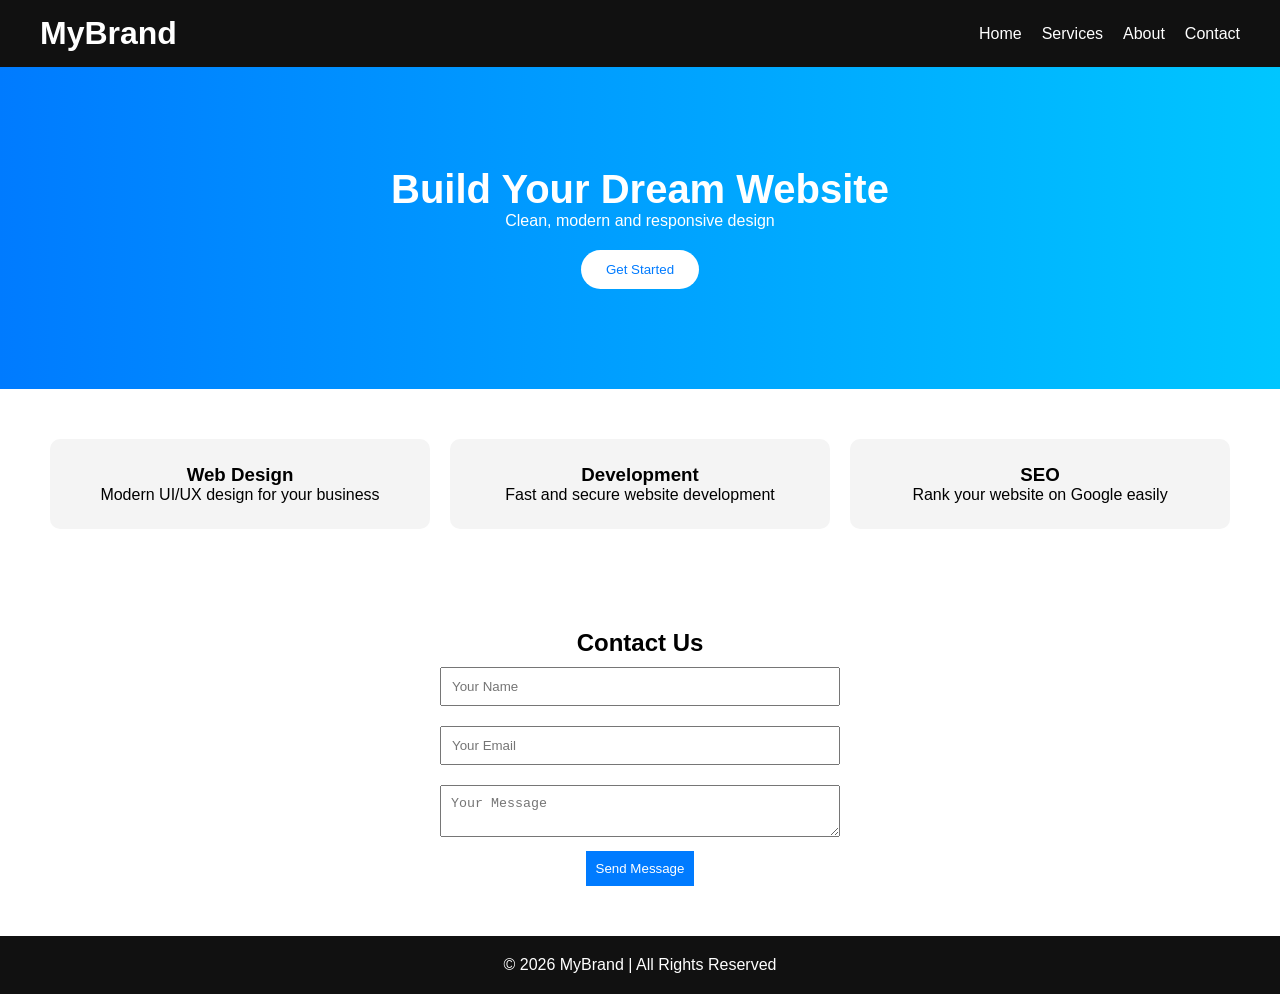
==== index.html @ 13f71975 "Add files via upload" ====
<!DOCTYPE html>
<html lang="en">
<head>
    <meta charset="UTF-8">
    <meta name="viewport" content="width=device-width, initial-scale=1.0">
    <title>My Professional Website</title>
    <link rel="stylesheet" href="style.css">
</head>
<body>

<header>
    <h1>MyBrand</h1>
    <nav>
        <ul>
            <li><a href="#">Home</a></li>
            <li><a href="#">Services</a></li>
            <li><a href="#">About</a></li>
            <li><a href="#">Contact</a></li>
        </ul>
    </nav>
</header>

<section class="hero">
    <h2>Build Your Dream Website</h2>
    <p>Clean, modern and responsive design</p>
    <button onclick="showMessage()">Get Started</button>
</section>

<section class="services">
    <div class="card">
        <h3>Web Design</h3>
        <p>Modern UI/UX design for your business</p>
    </div>

    <div class="card">
        <h3>Development</h3>
        <p>Fast and secure website development</p>
    </div>

    <div class="card">
        <h3>SEO</h3>
        <p>Rank your website on Google easily</p>
    </div>
</section>

<!-- Contact Section -->
<section class="contact">
    <h2>Contact Us</h2>
    <form onsubmit="submitForm(event)">
        <input type="text" placeholder="Your Name" required>
        <input type="email" placeholder="Your Email" required>
        <textarea placeholder="Your Message" required></textarea>
        <button type="submit">Send Message</button>
    </form>
</section>

<footer>
    <p>© 2026 MyBrand | All Rights Reserved</p>
</footer>

<script src="script.js"></script>
</body>
</html>
---- style.css ----
* {
    margin: 0;
    padding: 0;
    box-sizing: border-box;
}

body {
    font-family: Arial, sans-serif;
}

/* Navbar */
header {
    display: flex;
    justify-content: space-between;
    align-items: center;
    background: #111;
    padding: 15px 40px;
    color: white;
}

header ul {
    display: flex;
    list-style: none;
}

header ul li {
    margin-left: 20px;
}

header ul li a {
    color: white;
    text-decoration: none;
    transition: 0.3s;
}

header ul li a:hover {
    color: #00c6ff;
}

/* Hero */
.hero {
    text-align: center;
    padding: 100px 20px;
    background: linear-gradient(to right, #007bff, #00c6ff);
    color: white;
}

.hero h2 {
    font-size: 40px;
}

.hero button {
    margin-top: 20px;
    padding: 12px 25px;
    border: none;
    background: white;
    color: #007bff;
    cursor: pointer;
    border-radius: 25px;
    transition: 0.3s;
}

.hero button:hover {
    background: #007bff;
    color: white;
    transform: scale(1.1);
}

/* Services */
.services {
    display: flex;
    padding: 50px;
    gap: 20px;
}

.card {
    flex: 1;
    padding: 25px;
    background: #f4f4f4;
    text-align: center;
    border-radius: 10px;
    transition: 0.3s;
}

.card:hover {
    transform: translateY(-10px);
}

/* Contact */
.contact {
    padding: 50px;
    text-align: center;
}

.contact form {
    max-width: 400px;
    margin: auto;
}

.contact input,
.contact textarea {
    width: 100%;
    padding: 10px;
    margin: 10px 0;
}

.contact button {
    padding: 10px;
    background: #007bff;
    color: white;
    border: none;
}

/* Footer */
footer {
    text-align: center;
    padding: 20px;
    background: #111;
    color: white;
}

/* Responsive */
@media (max-width: 768px) {
    .services {
        flex-direction: column;
    }

    header {
        flex-direction: column;
    }
}
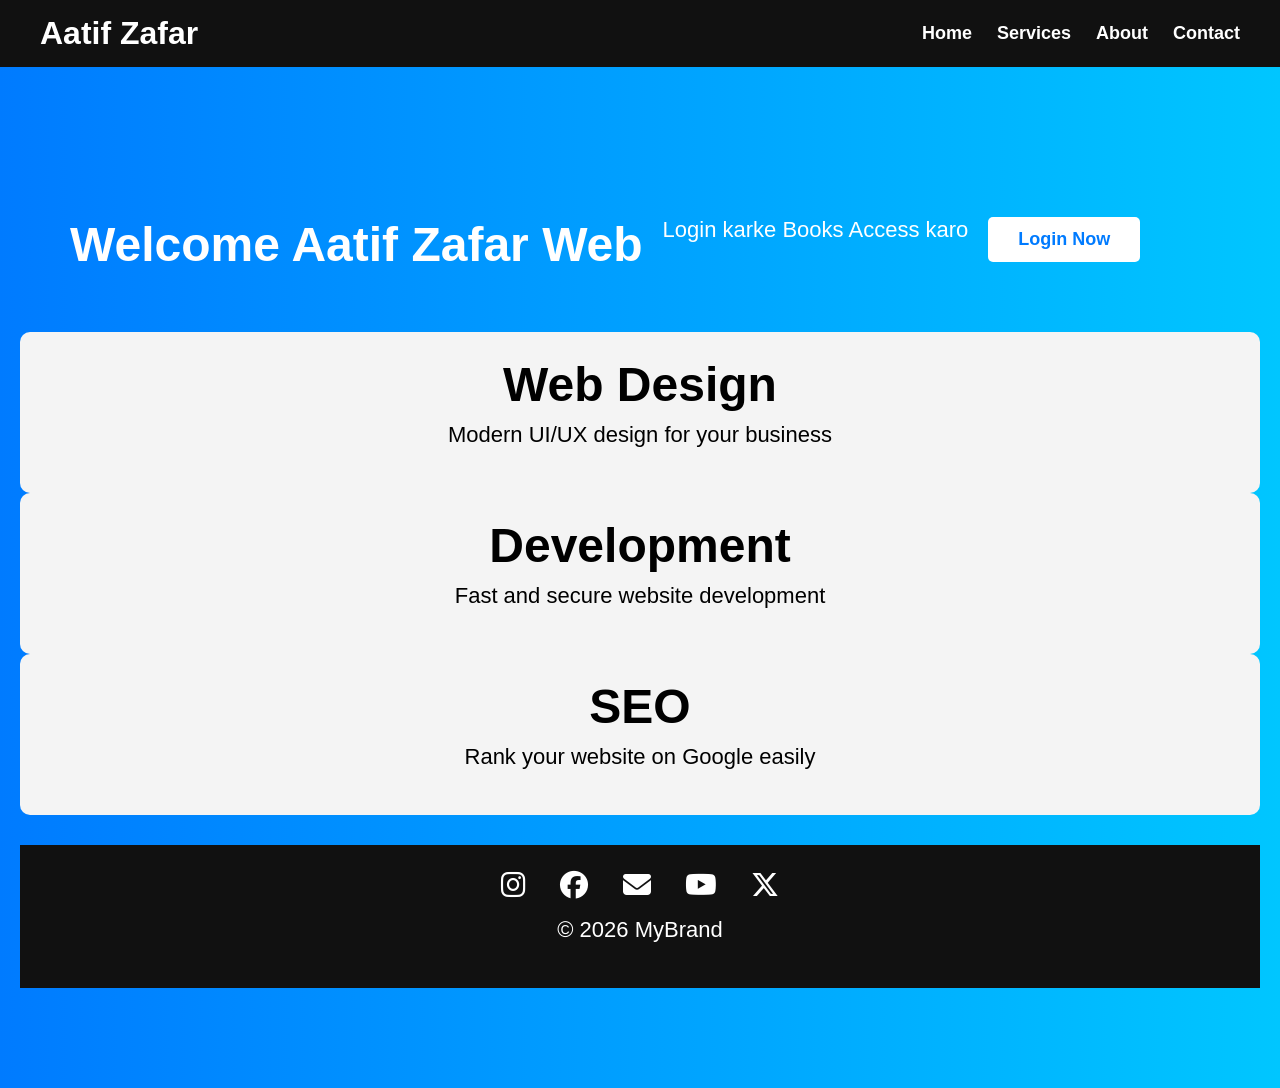
==== commit 7a7e0f4a: "Add files via upload" ====
--- a/index.html
+++ b/index.html
@@ -1,5 +1,6 @@
 <!DOCTYPE html>
 <html lang="en">
+<link rel="stylesheet" href="https://cdnjs.cloudflare.com/ajax/libs/font-awesome/6.5.0/css/all.min.css">
 <head>
     <meta charset="UTF-8">
     <meta name="viewport" content="width=device-width, initial-scale=1.0">
@@ -9,55 +10,60 @@
 <body>
 
 <header>
-    <h1>MyBrand</h1>
+    <h1>Aatif Zafar</h1>
     <nav>
         <ul>
-            <li><a href="#">Home</a></li>
-            <li><a href="#">Services</a></li>
-            <li><a href="#">About</a></li>
-            <li><a href="#">Contact</a></li>
+            <a href="index.html">Home</a>
+<a href="services.html">Services</a>
+<a href="about.html">About</a>
+<a href="contact.html">Contact</a>
+            
         </ul>
     </nav>
 </header>
 
-<section class="hero">
-    <h2>Build Your Dream Website</h2>
-    <p>Clean, modern and responsive design</p>
-    <button onclick="showMessage()">Get Started</button>
+
+    <section class="hero">
+        <section class="services">
+   <h2>Welcome Aatif Zafar Web</h2>
+   <p>Login karke Books Access karo</p>
+   <a href="login.html"><button>Login Now</button></a>
 </section>
 
-<section class="services">
-    <div class="card">
-        <h3>Web Design</h3>
-        <p>Modern UI/UX design for your business</p>
-    </div>
+<a href="webdesign.html">
+<div class="card">
+<h2>Web Design</h2>
+<p>Modern UI/UX design for your business</p>
+</div>
+</a>
 
-    <div class="card">
-        <h3>Development</h3>
-        <p>Fast and secure website development</p>
-    </div>
+<a href="development.html">
+<div class="card">
+<h2>Development</h2>
+<p>Fast and secure website development</p>
+</div>
+</a>
 
-    <div class="card">
-        <h3>SEO</h3>
-        <p>Rank your website on Google easily</p>
-    </div>
-</section>
+<a href="seo.html">
+<div class="card">
+<h2>SEO</h2>
+<p>Rank your website on Google easily</p>
+</div>
+</a>
+<footer>
+<div class="social-icons">
 
-<!-- Contact Section -->
-<section class="contact">
-    <h2>Contact Us</h2>
-    <form onsubmit="submitForm(event)">
-        <input type="text" placeholder="Your Name" required>
-        <input type="email" placeholder="Your Email" required>
-        <textarea placeholder="Your Message" required></textarea>
-        <button type="submit">Send Message</button>
-    </form>
-</section>
+<a href="https://www.instagram.com/az_aatif_18?igsh=MXg4OTb0ODRxemF2Ng=="><i class="fab fa-instagram"></i></a>
 
-<footer>
-    <p>© 2026 MyBrand | All Rights Reserved</p>
+<a href="https://www.facebook.com/profile.php?id=61586678377754"><i class="fab fa-facebook"></i></a>
+
+<a href="mailto:zafaraatif3@gmail.com"><i class="fas fa-envelope"></i></a>
+
+<a href="www.youtube.com/@HidayahHubOfficial8"><i class="fab fa-youtube"></i></a>
+
+<a href="https://x.com/Indiagreat28582"><i class="fab fa-x-twitter"></i></a>
+
+</div>
+
+<p>© 2026 MyBrand</p>
 </footer>
-
-<script src="script.js"></script>
-</body>
-</html>
--- a/style.css
+++ b/style.css
@@ -6,8 +6,27 @@
 
 body {
     font-family: Arial, sans-serif;
-}
-
+header{
+background:#111;
+color:white;
+padding:20px;
+display:flex;
+justify-content:space-between;
+align-items:center;
+}
+
+nav a{
+color:white;
+text-decoration:none;
+margin-left:25px;
+font-size:18px;
+font-weight:bold;
+transition:0.3s;
+}
+
+nav a:hover{
+color:#00bfff;
+}
 /* Navbar */
 header {
     display: flex;
@@ -22,7 +41,19 @@
     display: flex;
     list-style: none;
 }
-
+a{
+text-decoration:none;
+color:inherit;
+}
+
+.card{
+cursor:pointer;
+transition:0.3s;
+}
+
+.card:hover{
+transform:scale(1.05);
+}
 header ul li {
     margin-left: 20px;
 }
@@ -38,34 +69,39 @@
 }
 
 /* Hero */
-.hero {
-    text-align: center;
-    padding: 100px 20px;
-    background: linear-gradient(to right, #007bff, #00c6ff);
-    color: white;
-}
-
-.hero h2 {
-    font-size: 40px;
-}
-
-.hero button {
-    margin-top: 20px;
-    padding: 12px 25px;
-    border: none;
-    background: white;
-    color: #007bff;
-    cursor: pointer;
-    border-radius: 25px;
-    transition: 0.3s;
-}
-
-.hero button:hover {
-    background: #007bff;
-    color: white;
-    transform: scale(1.1);
-}
-
+.hero{
+background:linear-gradient(to right,#007bff,#00c6ff);
+color:white;
+text-align:center;
+padding:100px 20px;
+width:100%;
+}
+
+.hero h2{
+font-size:48px;
+margin-bottom:10px;
+}
+
+.hero p{
+font-size:22px;
+margin-bottom:20px;
+}
+
+.hero button{
+padding:12px 30px;
+border:none;
+background:white;
+color:#007bff;
+font-size:18px;
+font-weight:bold;
+border-radius:5px;
+cursor:pointer;
+}
+
+.hero button:hover{
+background:#111;
+color:white;
+}
 /* Services */
 .services {
     display: flex;
@@ -77,9 +113,15 @@
     flex: 1;
     padding: 25px;
     background: #f4f4f4;
+    color: black;
     text-align: center;
     border-radius: 10px;
     transition: 0.3s;
+}
+.card h2,
+.card h3,
+.card p{
+color:black;
 }
 
 .card:hover {
@@ -128,4 +170,52 @@
     header {
         flex-direction: column;
     }
+}.login-box{
+width:350px;
+background:white;
+padding:40px;
+margin:100px auto;
+text-align:center;
+box-shadow:0 0 10px rgba(0,0,0,0.2);
+border-radius:10px;
+}
+
+.login-box input{
+width:90%;
+padding:12px;
+font-size:16px;
+}
+
+.login-box button{
+padding:12px 30px;
+background:#007bff;
+color:white;
+border:none;
+cursor:pointer;
+}
+
+.login-box button:hover{
+background:#111;
+}
+footer{
+background:#111;
+color:white;
+text-align:center;
+padding:25px;
+margin-top:30px;
+}
+
+.social-icons{
+margin-bottom:15px;
+}
+
+.social-icons a{
+color:white;
+font-size:28px;
+margin:0 15px;
+transition:0.3s;
+}
+
+.social-icons a:hover{
+color:#00c6ff;
 }
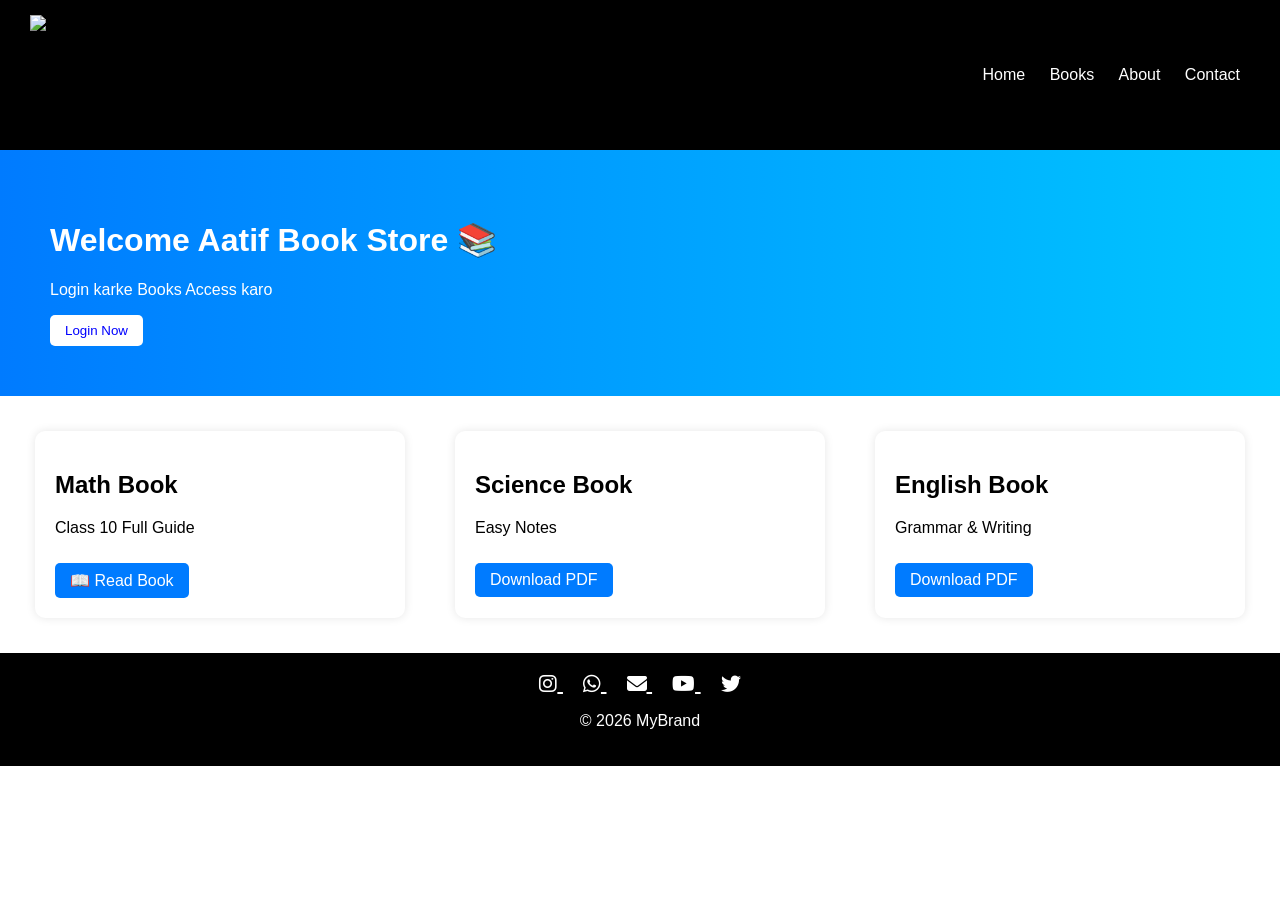
==== commit e6f93041: "Add files via upload" ====
--- a/index.html
+++ b/index.html
@@ -1,69 +1,83 @@
 <!DOCTYPE html>
-<html lang="en">
-<link rel="stylesheet" href="https://cdnjs.cloudflare.com/ajax/libs/font-awesome/6.5.0/css/all.min.css">
+<html>
 <head>
-    <meta charset="UTF-8">
-    <meta name="viewport" content="width=device-width, initial-scale=1.0">
-    <title>My Professional Website</title>
-    <link rel="stylesheet" href="style.css">
+  <title>Aatif Book Store</title>
+  <link rel="stylesheet" href="style.css">
+  <link rel="stylesheet" href="https://cdnjs.cloudflare.com/ajax/libs/font-awesome/6.5.0/css/all.min.css">
 </head>
 <body>
 
-<header>
-    <h1>Aatif Zafar</h1>
-    <nav>
-        <ul>
-            <a href="index.html">Home</a>
-<a href="services.html">Services</a>
-<a href="about.html">About</a>
-<a href="contact.html">Contact</a>
-            
-        </ul>
-    </nav>
-</header>
+<!-- Navbar -->
+<div class="navbar">
+ <img src="images/logo.png" class="logo"> 
+  <div>
+    <a href="index.html">Home</a>
+    <a href="books.html">Books</a>
+    <a href="about.html">About</a>
+    <a href="contact.html">Contact</a>
+  </div>
+</div>
 
+<!-- Hero Section -->
+<div class="hero">
+  <h1>Welcome Aatif Book Store 📚</h1>
+  <p>Login karke Books Access karo</p>
+  <button onclick="goLogin()">Login Now</button>
+</div>
+<script>
+function goLogin() {
+  window.location.href = "login.html";
+}
+</script>
 
-    <section class="hero">
-        <section class="services">
-   <h2>Welcome Aatif Zafar Web</h2>
-   <p>Login karke Books Access karo</p>
-   <a href="login.html"><button>Login Now</button></a>
-</section>
+<!-- Books Preview -->
+<div class="container">
 
-<a href="webdesign.html">
-<div class="card">
-<h2>Web Design</h2>
-<p>Modern UI/UX design for your business</p>
-</div>
-</a>
+  <div class="card">
+    <h2>Math Book</h2>
+    <p>Class 10 Full Guide</p>
+    <a href="books/book1.pdf" target="_blank">📖 Read Book</a>
+  </div>
 
-<a href="development.html">
-<div class="card">
-<h2>Development</h2>
-<p>Fast and secure website development</p>
-</div>
-</a>
+  <div class="card">
+    <h2>Science Book</h2>
+    <p>Easy Notes</p>
+   <a href="books/book2.pdf"download>Download PDF</a> 
+  </div>
 
-<a href="seo.html">
-<div class="card">
-<h2>SEO</h2>
-<p>Rank your website on Google easily</p>
-</div>
-</a>
-<footer>
-<div class="social-icons">
-
-<a href="https://www.instagram.com/az_aatif_18?igsh=MXg4OTb0ODRxemF2Ng=="><i class="fab fa-instagram"></i></a>
-
-<a href="https://www.facebook.com/profile.php?id=61586678377754"><i class="fab fa-facebook"></i></a>
-
-<a href="mailto:zafaraatif3@gmail.com"><i class="fas fa-envelope"></i></a>
-
-<a href="www.youtube.com/@HidayahHubOfficial8"><i class="fab fa-youtube"></i></a>
-
-<a href="https://x.com/Indiagreat28582"><i class="fab fa-x-twitter"></i></a>
+  <div class="card">
+    <h2>English Book</h2>
+    <p>Grammar & Writing</p>
+    <a href="books/book3.pdf" download>Download PDF</a>
+  </div>
 
 </div>
+<!-- Footer -->
+<div class="footer">
+  <div class="social-icons">
 
-<p>© 2026 MyBrand</p>
-</footer>
+    <a href="https://instagram.com/az_aatif_18"target="_blank">
+      <i class="fab fa-instagram"></i>
+    </a>
+
+    <a href="https://wa.me/917887062117" target="_blank">
+      <i class="fab fa-whatsapp"></i>
+    </a>
+
+    <a href="mailto:aatifzafar3@gmail.com">
+      <i class="fas fa-envelope"></i>
+    </a>
+
+    <a href="https://www.youtube.com/@HidayahHubofficial8" target="_blank">
+      <i class="fab fa-youtube"></i>
+    </a>
+
+    <a href="https://twitter.com/Indiagreat28582" target="_blank">
+      <i class="fab fa-twitter"></i>
+    </a>
+
+  </div>
+
+  <p>© 2026 MyBrand</p>
+</div>
+
--- a/style.css
+++ b/style.css
@@ -1,221 +1,209 @@
-* {
-    margin: 0;
-    padding: 0;
-    box-sizing: border-box;
-}
-
 body {
-    font-family: Arial, sans-serif;
-header{
-background:#111;
-color:white;
-padding:20px;
-display:flex;
-justify-content:space-between;
-align-items:center;
-}
-
-nav a{
-color:white;
-text-decoration:none;
-margin-left:25px;
-font-size:18px;
-font-weight:bold;
-transition:0.3s;
-}
-
-nav a:hover{
-color:#00bfff;
-}
+  margin: 0;
+  font-family: Arial;
+}
+
 /* Navbar */
-header {
-    display: flex;
-    justify-content: space-between;
-    align-items: center;
-    background: #111;
-    padding: 15px 40px;
-    color: white;
-}
-
-header ul {
-    display: flex;
-    list-style: none;
-}
-a{
-text-decoration:none;
-color:inherit;
-}
-
-.card{
-cursor:pointer;
-transition:0.3s;
-}
-
-.card:hover{
-transform:scale(1.05);
-}
-header ul li {
-    margin-left: 20px;
-}
-
-header ul li a {
-    color: white;
-    text-decoration: none;
-    transition: 0.3s;
-}
-
-header ul li a:hover {
-    color: #00c6ff;
-}
-
-/* Hero */
-.hero{
-background:linear-gradient(to right,#007bff,#00c6ff);
-color:white;
-text-align:center;
-padding:100px 20px;
-width:100%;
-}
-
-.hero h2{
-font-size:48px;
-margin-bottom:10px;
-}
-
-.hero p{
-font-size:22px;
-margin-bottom:20px;
-}
-
-.hero button{
-padding:12px 30px;
-border:none;
-background:white;
-color:#007bff;
-font-size:18px;
-font-weight:bold;
-border-radius:5px;
-cursor:pointer;
-}
-
-.hero button:hover{
-background:#111;
-color:white;
-}
-/* Services */
-.services {
-    display: flex;
-    padding: 50px;
-    gap: 20px;
-}
-
+.navbar {
+  background: black;
+  color: white;
+  display: flex;
+  justify-content: space-between;
+  padding: 15px 30px;
+}
+
+.navbar a {
+  color: white;
+  margin: 10px;
+  text-decoration: none;
+}
+
+/* Hero Section */
+.hero {
+  background: linear-gradient(to right, #007bff, #00c6ff);
+  color: white;
+  padding: 50px;
+}
+
+.hero button {
+  padding: 8px 15px;
+  border: none;
+  background: white;
+  color: blue;
+  border-radius: 5px;
+}
+
+/* Cards */
+.container {
+  display: grid;
+  grid-template-columns: repeat(3, 1fr);
+  gap: 20px;
+  padding: 20px;
+}
 .card {
-    flex: 1;
-    padding: 25px;
-    background: #f4f4f4;
-    color: black;
-    text-align: center;
-    border-radius: 10px;
-    transition: 0.3s;
-}
-.card h2,
-.card h3,
-.card p{
-color:black;
-}
-
+  background: white;
+  padding: 20px;
+  margin: 15px;
+  border-radius: 10px;
+  box-shadow: 0 0 10px rgba(0,0,0,0.1);
+}
+
+.card a {
+  display: inline-block;
+  margin-top: 10px;
+  padding: 8px 15px;
+  background: #007bff;
+  color: white;
+  text-decoration: none;
+  border-radius: 5px;
+}
+
+.card a:hover {
+  background: #0056b3;
+}
+
+
+.card a:hover {
+  background: #0056b3;
+}
+
+/* Footer */
+.footer {
+  background: black;
+  color: white;
+  text-align: center;
+  padding: 15px;
+}
+
+}.navbar {
+  background: black;
+  color: white;
+  display: flex;
+  justify-content: space-between;
+  align-items: center;
+  padding: 10px 30px;
+}
+
+.logo {
+  height: 120px;
+  width: auto;
+  object-fit: contain;
+}
+
+.nav-links a {
+  color: white;
+  margin-left: 15px;
+  text-decoration: none;
+}
+.navbar {
+  display: flex;
+  align-items: center;
+  justify-content: space-between;
+}
+.about-section {
+  padding: 40px;
+  text-align: center;
+}
+
+.about-section h1 {
+  margin-bottom: 20px;
+}
+
+.about-section p {
+  max-width: 700px;
+  margin: auto;
+  margin-bottom: 15px;
+  line-height: 1.6;
+}
+
+.features {
+  display: flex;
+  justify-content: center;
+  gap: 20px;
+  padding: 20px;
+}
+
+.feature-card {
+  background: #eee;
+  padding: 20px;
+  border-radius: 10px;
+  width: 200px;
+  text-align: center;
+}
+.contact-section {
+  text-align: center;
+  padding: 40px;
+}
+
+.contact-info {
+  margin: 20px 0;
+}
+
+.contact-form input,
+.contact-form textarea {
+  width: 300px;
+  padding: 10px;
+  margin: 10px;
+  border-radius: 5px;
+  border: 1px solid #ccc;
+}
+
+.contact-form textarea {
+  height: 100px;
+}
+
+.contact-form button {
+  padding: 10px 20px;
+  background: #007bff;
+  color: white;
+  border: none;
+  border-radius: 5px;
+}
+.whatsapp-btn {
+  display: inline-block;
+  margin: 10px;
+  padding: 10px 20px;
+  background: #25D366; /* WhatsApp green */
+  color: white; /* TEXT WHITE karo */
+  text-decoration: none;
+  border-radius: 5px;
+  font-weight: bold;
+}
+
+.call-btn {
+  display: inline-block;
+  margin: 10px;
+  padding: 10px 20px;
+  background: blue;
+  color: white;
+  text-decoration: none;
+  border-radius: 5px;
+}
+
+.map {
+  margin-top: 20px;
+}
+.whatsapp-btn:hover {
+  background: #1ebe5d;
+}
+.footer {
+  background: black;
+  color: white;
+  text-align: center;
+  padding: 20px;
+}
+
+.social-icons a {
+  color: white;
+  margin: 0 10px;
+  font-size: 20px;
+}
 .card:hover {
-    transform: translateY(-10px);
-}
-
-/* Contact */
-.contact {
-    padding: 50px;
-    text-align: center;
-}
-
-.contact form {
-    max-width: 400px;
-    margin: auto;
-}
-
-.contact input,
-.contact textarea {
-    width: 100%;
-    padding: 10px;
-    margin: 10px 0;
-}
-
-.contact button {
-    padding: 10px;
-    background: #007bff;
-    color: white;
-    border: none;
-}
-
-/* Footer */
-footer {
-    text-align: center;
-    padding: 20px;
-    background: #111;
-    color: white;
-}
-
-/* Responsive */
+  transform: translateY(-5px);
+  transition: 0.3s;
+}
 @media (max-width: 768px) {
-    .services {
-        flex-direction: column;
-    }
-
-    header {
-        flex-direction: column;
-    }
-}.login-box{
-width:350px;
-background:white;
-padding:40px;
-margin:100px auto;
-text-align:center;
-box-shadow:0 0 10px rgba(0,0,0,0.2);
-border-radius:10px;
-}
-
-.login-box input{
-width:90%;
-padding:12px;
-font-size:16px;
-}
-
-.login-box button{
-padding:12px 30px;
-background:#007bff;
-color:white;
-border:none;
-cursor:pointer;
-}
-
-.login-box button:hover{
-background:#111;
-}
-footer{
-background:#111;
-color:white;
-text-align:center;
-padding:25px;
-margin-top:30px;
-}
-
-.social-icons{
-margin-bottom:15px;
-}
-
-.social-icons a{
-color:white;
-font-size:28px;
-margin:0 15px;
-transition:0.3s;
-}
-
-.social-icons a:hover{
-color:#00c6ff;
+  .container {
+    grid-template-columns: 1fr;
+  }
 }
